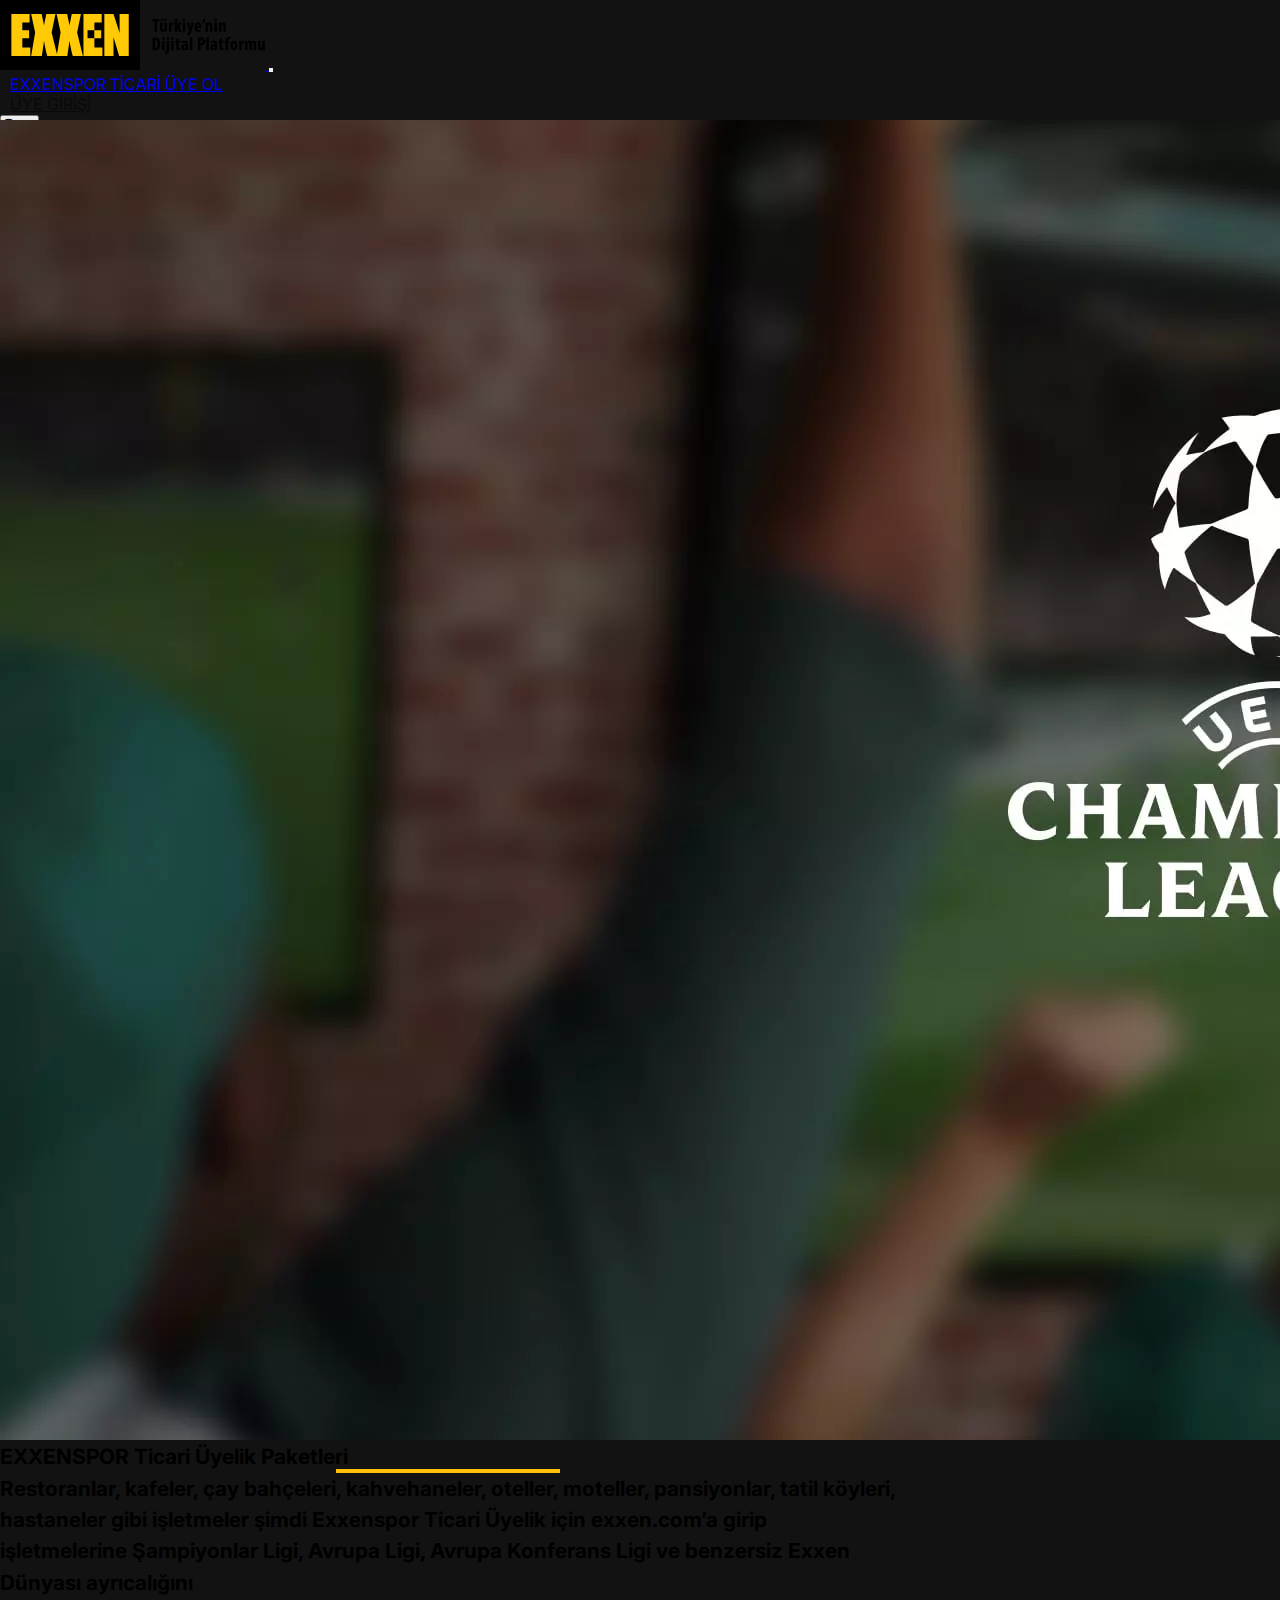
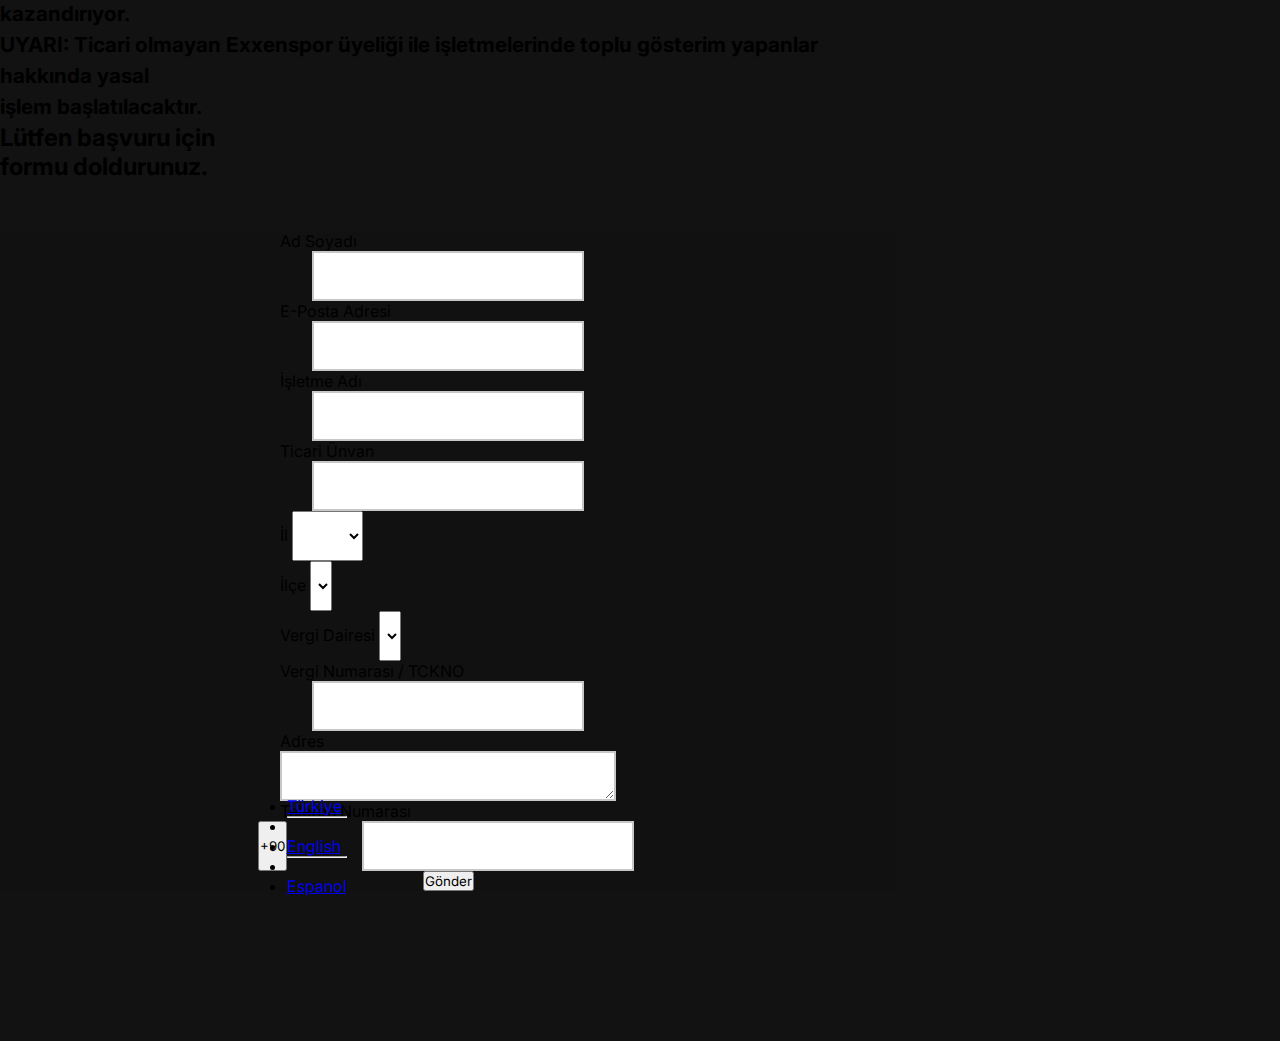
==== ticari.html @ 913347c6 "exxen-clone-bootstrap" ====
<!DOCTYPE html>
<html lang="en">
  <head>
    <meta charset="UTF-8" />
    <meta name="viewport" content="width=device-width, initial-scale=1.0" />
    <!--! BOOTSTRAP İCONS CDN -->
    <link
      rel="stylesheet"
      href="https://cdn.jsdelivr.net/npm/bootstrap-icons@1.10.5/font/bootstrap-icons.css"
    />
    <!--! BOOTSTRAP CDN -->
    <link
      href="https://cdn.jsdelivr.net/npm/bootstrap@5.3.1/dist/css/bootstrap.min.css"
      rel="stylesheet"
      integrity="sha384-4bw+/aepP/YC94hEpVNVgiZdgIC5+VKNBQNGCHeKRQN+PtmoHDEXuppvnDJzQIu9"
      crossorigin="anonymous"
    />
    <!--! CSS CDN -->
    <link rel="stylesheet" href="css/style.css" />
    <title>EXXENSPOR Ticari Üyelik Paketleri</title>
  </head>
  <body>
    <!--! Navbar start -->
    <div class="container-fluid py-3 bg-warning height">
      <div class="container containers">
        <nav class="navbar navbar-expand-lg">
          <div class="container-fluid">
            <a class="navbar-brand" href="#">
              <img src="img/logo-web.svg" alt="" />
            </a>
            <button
              class="navbar-toggler"
              type="button"
              data-bs-toggle="collapse"
              data-bs-target="#navbarNav"
              aria-controls="navbarNav"
              aria-expanded="false"
              aria-label="Toggle navigation"
            >
              <span class="navbar-toggler-icon"></span>
            </button>
            <div
              class="collapse navbar-collapse justify-content-end"
              id="navbarNav"
            >
              <ul class="navbar-nav">
                <li class="nav-item mx-4">
                  <a
                    class="nav-link active bg-black text-warning fw-bold px-4 exxenspor"
                    aria-current="page"
                    href="ticari.html"
                    >EXXENSPOR TİCARİ ÜYE OL</a
                  >
                </li>
                <li class="nav-item text-center">
                  <a
                    class="nav-link bg-warning border border-black fw-bold text-black enter"
                    href="#"
                    >ÜYE GİRİŞİ</a
                  >
                </li>
                <li class="nav-item">
                  <div class="dropdown">
                    <button
                      class="btn btn-secondary dropdown-toggle border-0 bg-warning text-black"
                      type="button"
                      data-bs-toggle="dropdown"
                      aria-expanded="false"
                    >
                      <i class="bi bi-globe"></i>
                      TR
                    </button>
                    <ul class="dropdown-menu bg-dark">
                      <li>
                        <a class="dropdown-item text-white" href="#">Türkçe</a>
                      </li>
                      <li>
                        <a class="dropdown-item text-white" href="#"
                          >English
                        </a>
                      </li>
                      <li>
                        <a class="dropdown-item text-white" href="#">Espanol</a>
                      </li>
                    </ul>
                  </div>
                </li>
              </ul>
            </div>
          </div>
        </nav>
      </div>
    </div>
    <!--! Navbar end -->
    <!--! hero image start -->
    <div class="hero-img container containers mt-5">
      <img class="w-100" src="img/ticari/landing_kurumsal.webp" alt="" />
      <h1 class="text-white mt-4 text-center">
        EXXENSPOR Ticari Üyelik Paketleri
      </h1>
      <div class="yellow-block"></div>
      <h4 class="text-white text-center mt-4">
        Restoranlar, kafeler, çay bahçeleri, kahvehaneler, oteller, moteller,
        pansiyonlar, tatil köyleri, hastaneler gibi işletmeler şimdi Exxenspor
        Ticari Üyelik için exxen.com’a girip işletmelerine Şampiyonlar Ligi,
        Avrupa Ligi, Avrupa Konferans Ligi ve benzersiz Exxen Dünyası
        ayrıcalığını <br />kazandırıyor. <br />
        UYARI: Ticari olmayan Exxenspor üyeliği ile işletmelerinde toplu
        gösterim yapanlar hakkında yasal <br />
        işlem başlatılacaktır.
      </h4>
    </div>

    <!--! hero image end -->
    <!--! form start -->
    <div class="container containers mt-5">
      <h2 class="text-white text-center">
        Lütfen başvuru için <br />
        formu doldurunuz.
      </h2>
      <form>
        <div class="mb-3 input">
          <div class="input-2">
            <label for="exampleInputEmail1" class="form-label text-warning"
              >Ad Soyadı
            </label>
            <input
              type="email"
              class="form-control w-50"
              id="exampleInputEmail1"
              aria-describedby="emailHelp"
            />
            <label for="exampleInputEmail1" class="form-label text-warning mt-4"
              >E-Posta Adresi
            </label>
            <input
              type="email"
              class="form-control w-50 rounded-0"
              id="exampleInputEmail1"
              aria-describedby="emailHelp"
            />
            <label for="exampleInputEmail1" class="form-label text-warning mt-4"
              >İşletme Adı
            </label>
            <input
              type="email"
              class="form-control w-50 rounded-0"
              id="exampleInputEmail1"
              aria-describedby="emailHelp"
            />
            <label for="exampleInputEmail1" class="form-label text-warning mt-4"
              >Ticari Ünvan
            </label>
            <input
              type="email"
              class="form-control w-50 rounded-0"
              id="exampleInputEmail1"
              aria-describedby="emailHelp"
            />
            <label for="exampleInputEmail1" class="form-label text-warning mt-4"
              >İl
              <select
                class="form-select rounded-0"
                aria-label="Default select example"
              >
                <option selected></option>
                <option value="1">İzmir</option>
                <option value="2">İstanbul</option>
                <option value="3">Konya</option>
              </select>
            </label>
            <label for="exampleInputEmail1" class="form-label text-warning mt-4"
              >İlçe
              <select
                class="form-select rounded-0"
                aria-label="Default select example"
              >
                <option selected></option>
              </select>
            </label>
            <label for="exampleInputEmail1" class="form-label text-warning mt-4"
              >Vergi Dairesi
              <select
                class="form-select rounded-0"
                aria-label="Default select example"
              >
                <option selected></option>
              </select>
            </label>
            <label for="exampleInputEmail1" class="form-label text-warning mt-4"
              >Vergi Numarası / TCKNO
            </label>
            <input
              type="email"
              class="form-control w-50 rounded-0"
              id="exampleInputEmail1"
              aria-describedby="emailHelp"
            />
            <label for="exampleInputEmail1" class="form-label text-warning mt-4"
              >Adres
            </label>
            <textarea
              v-model="Address"
              id="Address"
              name="address"
              type="text"
              class="form-control textarea rounded-0"
              required
            ></textarea>
            <label for="exampleInputEmail1" class="form-label text-warning mt-4"
              >Telefon Numarası
            </label>
            <div class="input-group">
              <button
                class="btn btn-outline-secondary rounded-0 dropdown-toggle h-100"
                type="button"
                data-bs-toggle="dropdown"
                aria-expanded="false"
              >
                +90
              </button>
              <ul class="dropdown-menu rounded-0">
                <li><a class="dropdown-item" href="#">Türkiye</a></li>
                <li><hr class="dropdown-divider" /></li>

                <li><a class="dropdown-item" href="#">English</a></li>

                <li><hr class="dropdown-divider" /></li>
                <li><a class="dropdown-item" href="#"> Espanol</a></li>
              </ul>
              <input
                type="text"
                class="form-control"
                aria-label="Text input with dropdown button"
              />
            </div>
            <button
              type="submit"
              class="btn btn-warning w-50 text-black rounded-0 mt-4 fw-bold"
            >
              Gönder
            </button>
          </div>
        </div>
      </form>
    </div>
    <!--! form end -->
    <script
      src="https://cdn.jsdelivr.net/npm/bootstrap@5.3.1/dist/js/bootstrap.bundle.min.js"
      integrity="sha384-HwwvtgBNo3bZJJLYd8oVXjrBZt8cqVSpeBNS5n7C8IVInixGAoxmnlMuBnhbgrkm"
      crossorigin="anonymous"
    ></script>
    <script src="js/app.js"></script>
  </body>
</html>
---- css/style.css ----
@import url("https://fonts.googleapis.com/css2?family=Inter:wght@100;200;300;400;500;600;700;800;900&family=Poppins:ital,wght@0,100;0,200;0,300;0,400;0,500;0,600;0,700;0,800;0,900;1,100;1,200;1,300;1,400;1,500;1,600;1,700;1,800;1,900&family=Red+Hat+Display:wght@500;700;900&family=VT323&display=swap");

* {
  box-sizing: border-box;
  margin: 0;
  padding: 0;
  font-family: "Inter", sans-serif, Helvetica;
}

body {
  background-color: #121212;
}
.containers {
  width: 70% !important;
}
.height {
  height: 120px !important;
}

/*! enter */
.enter {
  padding: 10px !important;
  color: #090909 !important;
  font-size: 16px !important;
}
/*! exxenspor */
.exxenspor {
  padding: 10px !important;
  font-size: 16px;
}
/*! dropdown */
.dropdown-menu a:hover {
  background-color: blue;
  opacity: 0.8;
  color: #fff;
}
/*! background-color */
.background {
  position: sticky;
  top: 0;
  width: 100%;
  z-index: 100;
  background-color: #121212;
  padding: 30px 0 11px 0;
}
/*! sign-up */
.sign-up {
  font-size: 19.2px !important;
  color: #000;
  font-family: "Inter Bold" !important;
  font-weight: bold;
  height: 50px;
  width: 75% !important;
  color: #ffc107;
}

/*! form-control */
.form-control {
  border: solid 2px #c7c7c7;
  background-color: #ffffff;
  height: 50px;
  padding: 0 19px;
  font-size: 1rem;
  font-weight: 600 !important;
  margin: 0px 15px;
  color: #090909 !important;
}
.form-control:focus {
  border-color: #ffcb04 !important;
  box-shadow: none !important;
}
/*! posters */
.svg {
  position: absolute;
  bottom: 75px;
  right: 10px;
}
.svg1 {
  position: absolute;
  bottom: 100px;
  right: 10px;
}
.svg3 {
  position: absolute;
  bottom: 120px;
  right: 10px;
}
.card-body h5 {
  text-align: center;
  padding: 10px 0 0 0;
  display: block;
  font-size: 19.2px;
}
/*! device  */
.device img {
  width: 320px;
}
/*! desc */
.desc {
  font-size: 26px !important;
  color: #fff;
  display: flex;
  align-items: center;
  justify-content: center;
  width: 100%;
}

/*! app */
.app img {
  height: 40px;
  width: auto;
  margin: 0 5px;
}
/*! social */
.social img {
  cursor: pointer;
}

/*! help center */
.help a {
  font-size: 20.8px;
}
/*! ticari */
.hero-img h1 {
  font-size: 21px;
  font-weight: bold;
}
/*! ticari yellow-block */
.hero-img .yellow-block {
  width: 224px !important;
  height: 4px !important;
  background-color: #ffc107 !important;
  margin: 0 auto;
  display: block;
  z-index: 1;
}
.hero-img h4 {
  font-size: 20.8px;
  width: 100%;
  line-height: 1.5 !important;
}
/*! ticari forms */
.input {
  display: flex;
  align-items: center;
  justify-content: center;
  flex-direction: column;
  background-color: #111;
  margin: 50px 0 150px 0;
}
.input-2 {
  width: 75%;
  display: flex;
  align-items: center;
  justify-content: center;
  flex-direction: column;
}
.input label {
  text-align: start;
  width: 50%;
}
.input input {
  border-radius: 0;
  background-color: #fff;
  padding: 0 10px;
  font-weight: 600;
  color: #090909;
}
.form-select {
  height: 50px !important;
}
.textarea {
  width: 50%;
}
.input-group {
  width: 53% !important;
  display: flex;
  align-items: center;
  justify-content: center;
  height: 50px;
  margin-left: 10px !important;
}
.input-group .dropdown-toggle {
  height: 100% !important;
}
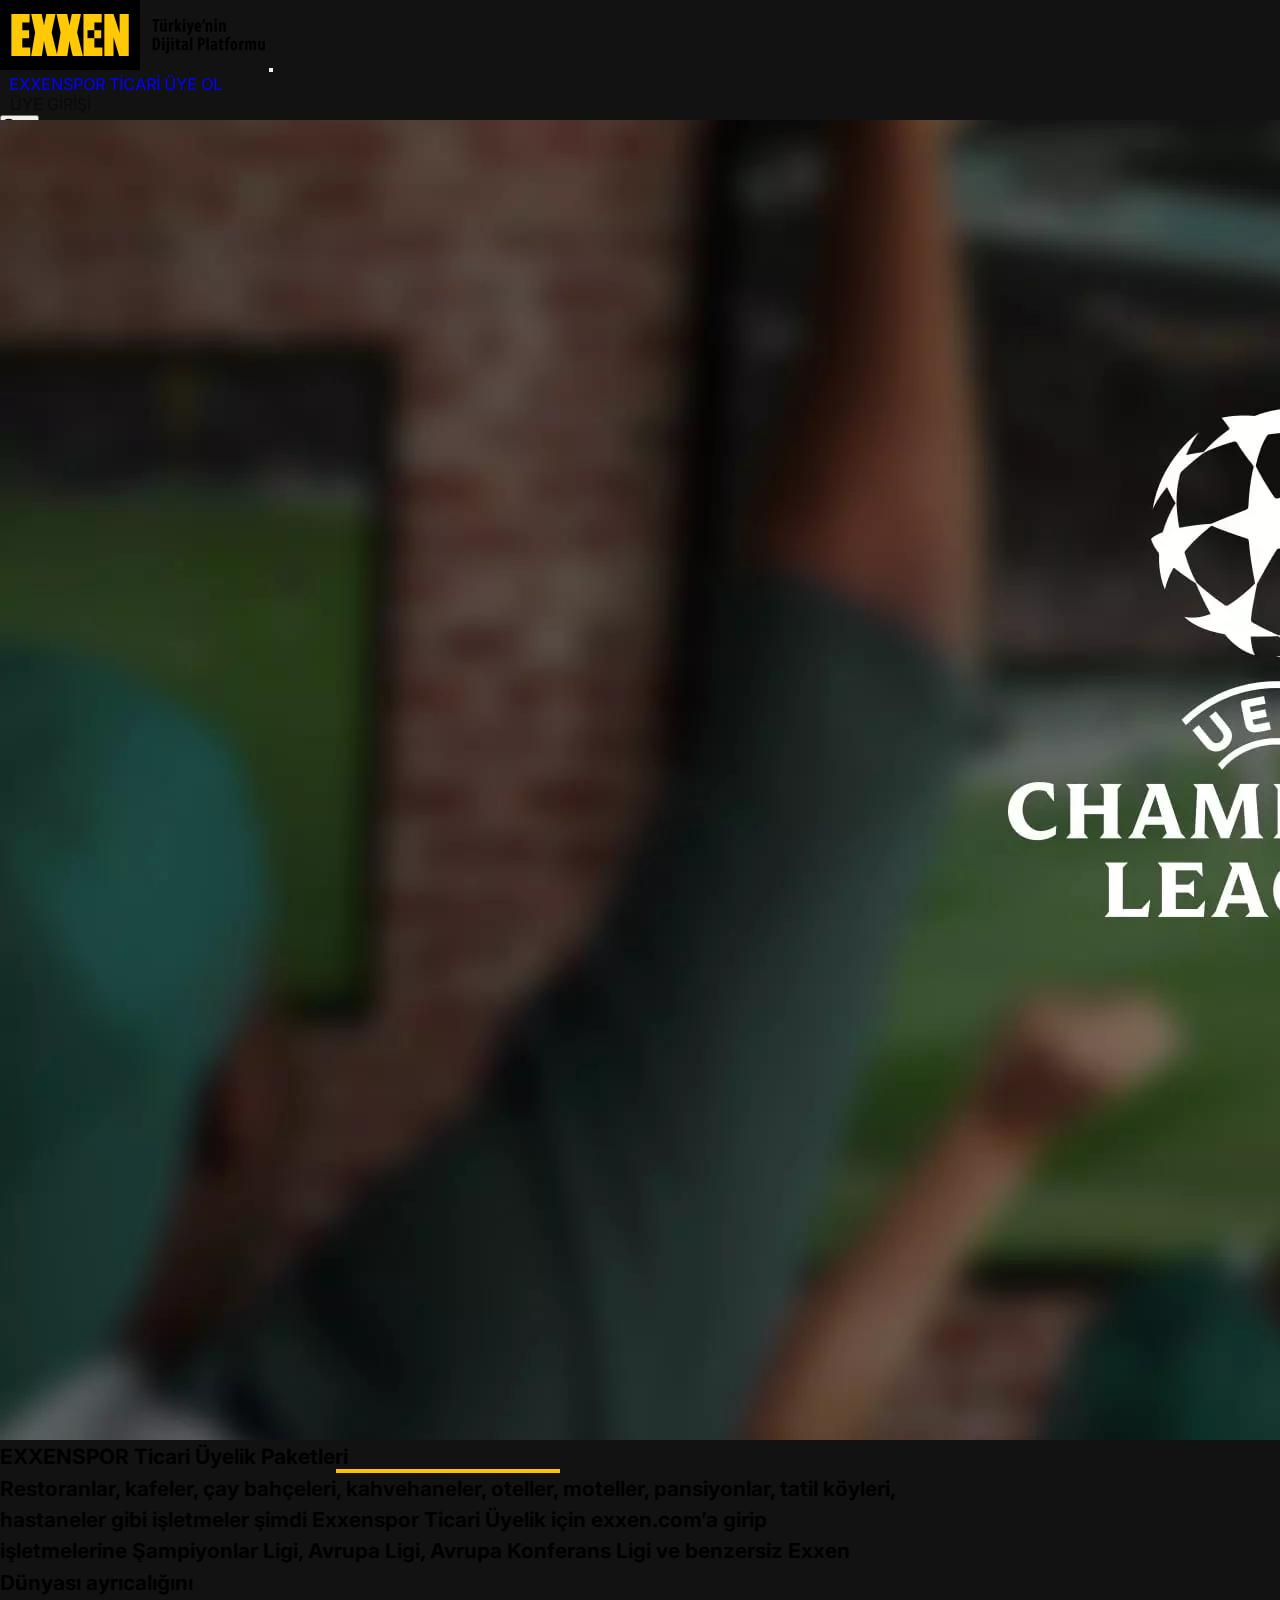
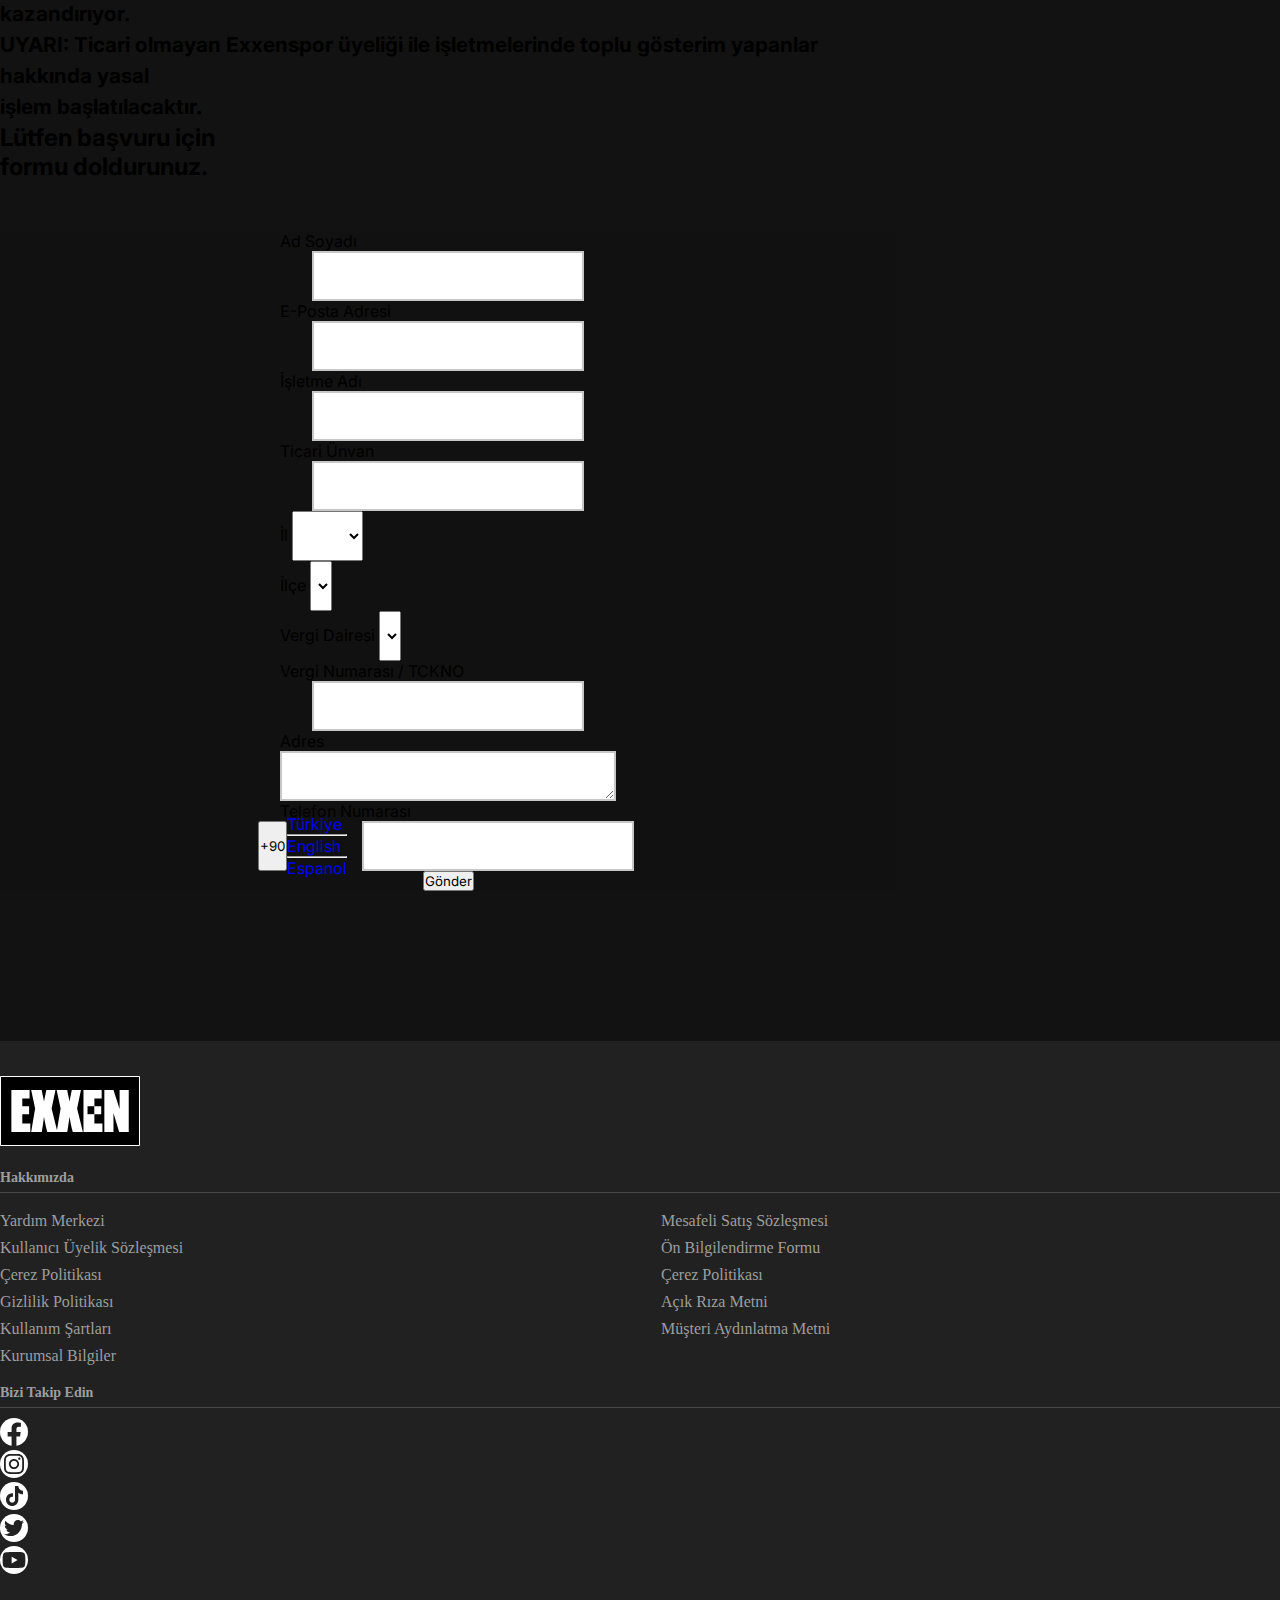
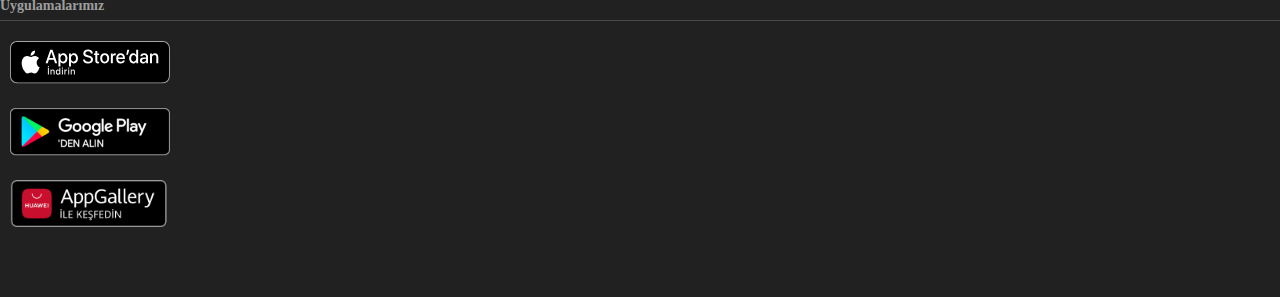
==== commit 19b716dc: "responsive" ====
--- a/ticari.html
+++ b/ticari.html
@@ -25,7 +25,7 @@
       <div class="container containers">
         <nav class="navbar navbar-expand-lg">
           <div class="container-fluid">
-            <a class="navbar-brand" href="#">
+            <a class="navbar-brand" href="index.html">
               <img src="img/logo-web.svg" alt="" />
             </a>
             <button
@@ -113,7 +113,7 @@
 
     <!--! hero image end -->
     <!--! form start -->
-    <div class="container containers mt-5">
+    <div class="container containers mt-5 mb-5">
       <h2 class="text-white text-center">
         Lütfen başvuru için <br />
         formu doldurunuz.
@@ -207,7 +207,7 @@
               class="form-control textarea rounded-0"
               required
             ></textarea>
-            <label for="exampleInputEmail1" class="form-label text-warning mt-4"
+            <label for="exampleInputEmail1" class="text-warning mt-4"
               >Telefon Numarası
             </label>
             <div class="input-group">
@@ -236,7 +236,7 @@
             </div>
             <button
               type="submit"
-              class="btn btn-warning w-50 text-black rounded-0 mt-4 fw-bold"
+              class="btn btn-warning w-50 text-black rounded-0 mt-4 fw-bold mb-5"
             >
               Gönder
             </button>
@@ -245,6 +245,89 @@
       </form>
     </div>
     <!--! form end -->
+    <!--! footer start -->
+    <footer>
+      <div class="container">
+        <div class="row-1">
+          <div class="row">
+            <div class="col-lg-3 mb-3 mb-lg-0 p-3">
+              <a href="#">
+                <img
+                  class="img"
+                  src="img/footer/footer-logo-exxen-mono.svg"
+                  alt=""
+                />
+              </a>
+            </div>
+            <div class="col-lg-3 mb-3 mb-lg-0">
+              <h3>Hakkımızda</h3>
+              <div class="row-2">
+                <ul>
+                  <li><a href="#">Yardım Merkezi</a></li>
+                  <li><a href="#">Kullanıcı Üyelik Sözleşmesi</a></li>
+                  <li><a href="#">Çerez Politikası</a></li>
+                  <li><a href="#">Gizlilik Politikası</a></li>
+                  <li><a href="#">Kullanım Şartları</a></li>
+                  <li><a href="#">Kurumsal Bilgiler</a></li>
+                </ul>
+                <ul>
+                  <li><a href="#">Mesafeli Satış Sözleşmesi</a></li>
+                  <li><a href="#">Ön Bilgilendirme Formu</a></li>
+                  <li><a href="#">Çerez Politikası</a></li>
+                  <li><a href="#">Açık Rıza Metni</a></li>
+                  <li><a href="#">Müşteri Aydınlatma Metni</a></li>
+                </ul>
+              </div>
+            </div>
+            <div class="col-lg-3 mb-3 mb-lg-0 social-2">
+              <h3 class="mx-4">Bizi Takip Edin</h3>
+              <ul class="d-flex gap-1 w-100">
+                <li>
+                  <a href="#">
+                    <img src="img/social/facebook.svg" alt="" />
+                  </a>
+                </li>
+                <li>
+                  <a href="#">
+                    <img src="img/social/instagram.svg" alt="" />
+                  </a>
+                </li>
+                <li>
+                  <a href="#">
+                    <img src="img/social/tiktok.svg" alt="" />
+                  </a>
+                </li>
+                <li>
+                  <a href="#"><img src="img/social/twitter.svg" alt="" /></a>
+                </li>
+                <li>
+                  <a href="#"><img src="img/social/youtube.svg" alt="" /></a>
+                </li>
+              </ul>
+            </div>
+            <div class="col-lg-3 mb-3 mb-lg-0 img-app">
+              <h3>Uygulamalarımız</h3>
+              <ul>
+                <li>
+                  <a href="#"><img src="img/app/app-store-2.svg" alt="" /></a>
+                </li>
+                <li>
+                  <a href="#"
+                    ><img src="img/app/google-play@3x.png" alt=""
+                  /></a>
+                </li>
+                <li>
+                  <a href="#"
+                    ><img src="img/app/huawei-app-gallery@3x.png" alt=""
+                  /></a>
+                </li>
+              </ul>
+            </div>
+          </div>
+        </div>
+      </div>
+    </footer>
+    <!--! footer end -->
     <script
       src="https://cdn.jsdelivr.net/npm/bootstrap@5.3.1/dist/js/bootstrap.bundle.min.js"
       integrity="sha384-HwwvtgBNo3bZJJLYd8oVXjrBZt8cqVSpeBNS5n7C8IVInixGAoxmnlMuBnhbgrkm"
--- a/css/style.css
+++ b/css/style.css
@@ -6,7 +6,12 @@
   padding: 0;
   font-family: "Inter", sans-serif, Helvetica;
 }
-
+a {
+  text-decoration: none;
+}
+ul {
+  list-style-type: none;
+}
 body {
   background-color: #121212;
 }
@@ -23,10 +28,44 @@
   color: #090909 !important;
   font-size: 16px !important;
 }
+/*! navbar */
+@media (max-width: 1050px) {
+  .navbar-collapse {
+    z-index: 9999;
+    display: flex;
+  }
+  .navbar-collapse ul {
+    display: flex;
+  }
+  .navbar-collapse .enter {
+    display: none;
+  }
+  .navbar-collapse .dropdown {
+    display: none;
+  }
+}
+
 /*! exxenspor */
 .exxenspor {
   padding: 10px !important;
   font-size: 16px;
+}
+@media (max-width: 920px) {
+  .background .row {
+    display: block;
+    width: 100% !important;
+  }
+  .background .col-4 {
+    width: 100% !important;
+    margin: 20px;
+  }
+  .background .input-group {
+    width: 100% !important;
+  }
+  .background button {
+    margin-left: 25px;
+    width: 95% !important;
+  }
 }
 /*! dropdown */
 .dropdown-menu a:hover {
@@ -112,10 +151,16 @@
   margin: 0 5px;
 }
 /*! social */
+.social {
+  display: flex;
+  column-gap: 5px;
+}
 .social img {
   cursor: pointer;
 }
-
+.social-2 img {
+  border-radius: 50%;
+}
 /*! help center */
 .help a {
   font-size: 20.8px;
@@ -173,13 +218,52 @@
   width: 50%;
 }
 .input-group {
+  display: flex;
+  align-items: center;
+  justify-content: center;
+  height: 50px;
   width: 53% !important;
-  display: flex;
-  align-items: center;
-  justify-content: center;
-  height: 50px;
+
   margin-left: 10px !important;
 }
 .input-group .dropdown-toggle {
   height: 100% !important;
 }
+/*! footer */
+footer {
+  padding-top: 35px;
+  background-color: #212121;
+  padding-bottom: 56px;
+}
+.row-1 {
+  display: flex;
+}
+
+.row-2 {
+  display: flex;
+  width: 100%;
+}
+.row-2 li {
+  width: 100%;
+  display: inline-block;
+  margin: 7px 28px 0 0 !important;
+}
+.row-2 li a {
+  font-size: 1rem;
+  text-decoration: none;
+  color: #9e9e9e;
+  font-family: "Inter Regular";
+}
+.col-lg-3 h3 {
+  color: #9e9e9e;
+  font-size: 14px;
+  border-bottom: 1px solid #484848;
+  margin-top: 20px;
+  font-family: "Inter Bold" !important;
+  padding-bottom: 6px;
+  margin-bottom: 10px;
+}
+.img-app img {
+  width: 160px;
+  margin: 10px;
+}
